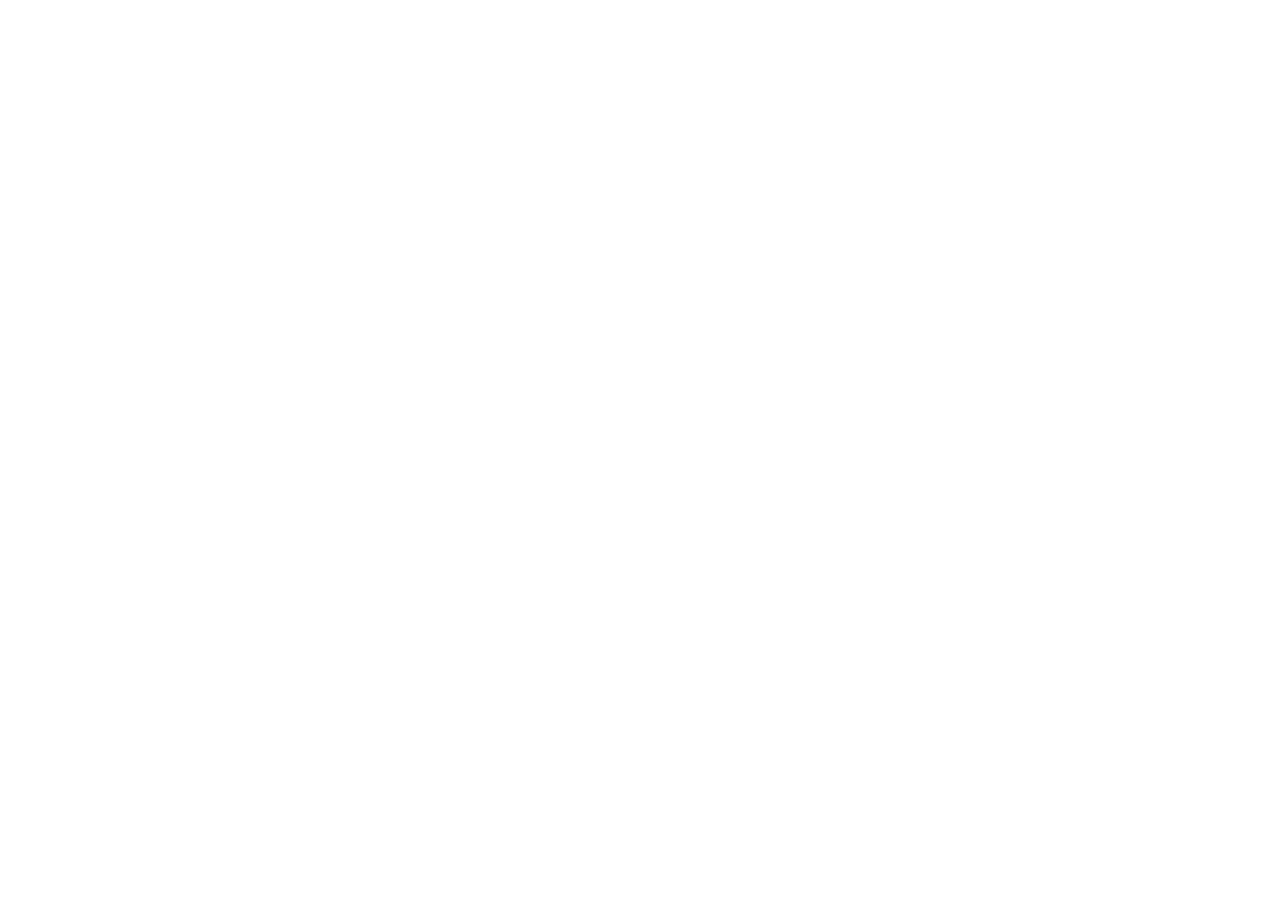
==== WebContent/register.html @ 518d8030 "set up index.html and basic login.html" ====
<!DOCTYPE html>
<html>
<head>
<meta charset="UTF-8">
<title>Netrade</title>
<meta name="viewport" content="width=device-width, initial-scale=1, user-scalable=yes">
<link href="css/login.css" rel="stylesheet" type="text/css">
<link href='https://fonts.googleapis.com/css?family=Nunito' rel='stylesheet' type='text/css'>
<script src="https://ajax.googleapis.com/ajax/libs/jquery/2.1.3/jquery.min.js"></script>
<script language="javascript" type="text/javascript" src="./js/login.js"></script>
</head>
<body>
</body>
</html>
---- WebContent/css/login.css ----
*, *:before, *:after {
  box-sizing: border-box;
  margin: 0;
  padding: 0;
}

html, body {
  font-size: 62.5%;
  height: 100%;
  overflow: hidden;
}
@media (max-width: 768px) {
  html, body {
    font-size: 50%;
  }
}

svg {
  display: inline-block;
  width: 2rem;
  height: 2rem;
  overflow: visible;
}

.svg-icon path {
  stroke: rgba(255, 255, 255, 0.9);
  fill: none;
  stroke-width: 1;
}

input, button {
  outline: none;
  border: none;
}

.cont {
  position: relative;
  height: 100%;
  background-image: url("../img/login.jpg");
  background-size: 100%;
  background-repeat: no-repeat;
  overflow: auto;
  font-family: "Open Sans", Helvetica, Arial, sans-serif;
}

.demo {
  position: absolute;
  top: 50%;
  left: 50%;
  margin-left: -15rem;
  margin-top: -26.5rem;
  width: 30rem;
  height: 53rem;
  overflow: hidden;
}

.login {
  position: relative;
  height: 100%;
  background: -webkit-linear-gradient(top, rgba(146, 135, 187, 0.8) 0%, rgba(0, 0, 0, 0.6) 100%);
  background: linear-gradient(to bottom, rgba(146, 135, 187, 0.8) 0%, rgba(0, 0, 0, 0.6) 100%);
  -webkit-transition: opacity 0.1s, -webkit-transform 0.3s cubic-bezier(0.17, -0.65, 0.665, 1.25);
  transition: opacity 0.1s, -webkit-transform 0.3s cubic-bezier(0.17, -0.65, 0.665, 1.25);
  transition: opacity 0.1s, transform 0.3s cubic-bezier(0.17, -0.65, 0.665, 1.25);
  transition: opacity 0.1s, transform 0.3s cubic-bezier(0.17, -0.65, 0.665, 1.25), -webkit-transform 0.3s cubic-bezier(0.17, -0.65, 0.665, 1.25);
  -webkit-transform: scale(1);
          transform: scale(1);
}
.login.inactive {
  opacity: 0;
  -webkit-transform: scale(1.1);
          transform: scale(1.1);
}
.login__logo {
	padding-top: 110px;
	text-align: center;
}
.login__logo img {
	width: 70%;
}
.login__form {
  position: absolute;
  top: 50%;
  left: 0;
  width: 100%;
  height: 50%;
  padding: 1.5rem 2.5rem;
  text-align: center;
}
.login__row {
  height: 5rem;
  padding-top: 1rem;
  border-bottom: 1px solid rgba(255, 255, 255, 0.2);
}
.login__icon {
  margin-bottom: -0.4rem;
  margin-right: 0.5rem;
}
.login__icon.name path {
  stroke-dasharray: 73.50196075439453;
  stroke-dashoffset: 73.50196075439453;
  -webkit-animation: animatePath 2s 0.5s forwards;
          animation: animatePath 2s 0.5s forwards;
}
.login__icon.pass path {
  stroke-dasharray: 92.10662841796875;
  stroke-dashoffset: 92.10662841796875;
  -webkit-animation: animatePath 2s 0.5s forwards;
          animation: animatePath 2s 0.5s forwards;
}
.login__input {
  display: inline-block;
  width: 22rem;
  height: 100%;
  padding-left: 1.5rem;
  font-size: 1.5rem;
  background: transparent;
  color: #FDFCFD;
}
.login__submit {
  position: relative;
  width: 100%;
  height: 4rem;
  margin: 5rem 0 2.2rem;
  color: rgba(255, 255, 255, 0.8);
  background: #FF3366;
  font-size: 1.5rem;
  border-radius: 3rem;
  cursor: pointer;
  overflow: hidden;
  -webkit-transition: width 0.3s 0.15s, font-size 0.1s 0.15s;
  transition: width 0.3s 0.15s, font-size 0.1s 0.15s;
}
.login__submit:after {
  content: "";
  position: absolute;
  top: 50%;
  left: 50%;
  margin-left: -1.5rem;
  margin-top: -1.5rem;
  width: 3rem;
  height: 3rem;
  border: 2px dotted #fff;
  border-radius: 50%;
  border-left: none;
  border-bottom: none;
  -webkit-transition: opacity 0.1s 0.4s;
  transition: opacity 0.1s 0.4s;
  opacity: 0;
}
.login__submit.processing {
  width: 4rem;
  font-size: 0;
}
.login__submit.processing:after {
  opacity: 1;
  -webkit-animation: rotate 0.5s 0.4s infinite linear;
          animation: rotate 0.5s 0.4s infinite linear;
}
.login__submit.success {
  -webkit-transition: opacity 0.1s 0.3s, background-color 0.1s 0.3s, -webkit-transform 0.3s 0.1s ease-out;
  transition: opacity 0.1s 0.3s, background-color 0.1s 0.3s, -webkit-transform 0.3s 0.1s ease-out;
  transition: transform 0.3s 0.1s ease-out, opacity 0.1s 0.3s, background-color 0.1s 0.3s;
  transition: transform 0.3s 0.1s ease-out, opacity 0.1s 0.3s, background-color 0.1s 0.3s, -webkit-transform 0.3s 0.1s ease-out;
  -webkit-transform: scale(30);
          transform: scale(30);
  opacity: 0.9;
}
.login__submit.success:after {
  -webkit-transition: opacity 0.1s 0s;
  transition: opacity 0.1s 0s;
  opacity: 0;
  -webkit-animation: none;
          animation: none;
}
.login__signup {
  font-size: 1.2rem;
  color: #ABA8AE;
}
.login__signup a {
  color: #fff;
  text-decoration: none;
}
.login__signup a:hover {
	border-bottom: 1px solid #fff;
}
.ripple {
  position: absolute;
  width: 15rem;
  height: 15rem;
  margin-left: -7.5rem;
  margin-top: -7.5rem;
  background: rgba(0, 0, 0, 0.4);
  -webkit-transform: scale(0);
          transform: scale(0);
  -webkit-animation: animRipple 0.4s;
          animation: animRipple 0.4s;
  border-radius: 50%;
}

@-webkit-keyframes animRipple {
  to {
    -webkit-transform: scale(3.5);
            transform: scale(3.5);
    opacity: 0;
  }
}

@keyframes animRipple {
  to {
    -webkit-transform: scale(3.5);
            transform: scale(3.5);
    opacity: 0;
  }
}
@-webkit-keyframes rotate {
  to {
    -webkit-transform: rotate(360deg);
            transform: rotate(360deg);
  }
}
@keyframes rotate {
  to {
    -webkit-transform: rotate(360deg);
            transform: rotate(360deg);
  }
}
@-webkit-keyframes animatePath {
  to {
    stroke-dashoffset: 0;
  }
}
@keyframes animatePath {
  to {
    stroke-dashoffset: 0;
  }
}
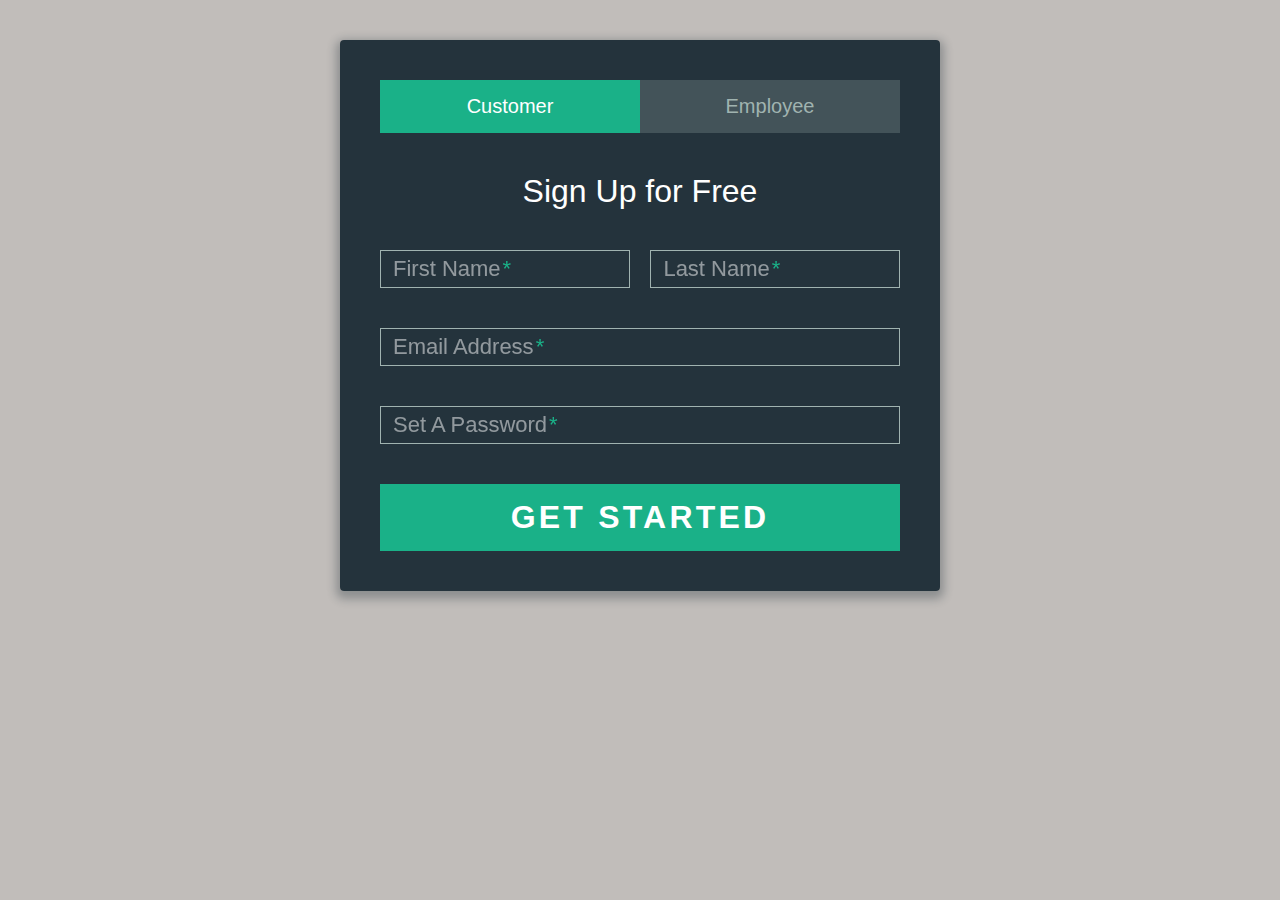
==== commit b3abb2a0: "create basic structure" ====
--- a/WebContent/register.html
+++ b/WebContent/register.html
@@ -4,11 +4,90 @@
 <meta charset="UTF-8">
 <title>Netrade</title>
 <meta name="viewport" content="width=device-width, initial-scale=1, user-scalable=yes">
-<link href="css/login.css" rel="stylesheet" type="text/css">
+<link href="css/register.css" rel="stylesheet" type="text/css">
 <link href='https://fonts.googleapis.com/css?family=Nunito' rel='stylesheet' type='text/css'>
 <script src="https://ajax.googleapis.com/ajax/libs/jquery/2.1.3/jquery.min.js"></script>
-<script language="javascript" type="text/javascript" src="./js/login.js"></script>
+<script language="javascript" type="text/javascript" src="js/register.js"></script>
 </head>
 <body>
+    <div class="form">
+      
+      <ul class="tab-group">
+        <li class="tab active"><a href="#signup">Customer</a></li>
+        <li class="tab"><a href="#login">Employee</a></li>
+      </ul>
+      
+      <div class="tab-content">
+        <div id="signup">   
+          <h1>Sign Up for Free</h1>
+          
+          <form action="/" method="post">
+          
+          <div class="top-row">
+            <div class="field-wrap">
+              <label>
+                First Name<span class="req">*</span>
+              </label>
+              <input type="text" required autocomplete="off" />
+            </div>
+        
+            <div class="field-wrap">
+              <label>
+                Last Name<span class="req">*</span>
+              </label>
+              <input type="text"required autocomplete="off"/>
+            </div>
+          </div>
+
+          <div class="field-wrap">
+            <label>
+              Email Address<span class="req">*</span>
+            </label>
+            <input type="email"required autocomplete="off"/>
+          </div>
+          
+          <div class="field-wrap">
+            <label>
+              Set A Password<span class="req">*</span>
+            </label>
+            <input type="password"required autocomplete="off"/>
+          </div>
+          
+          <button type="submit" class="button button-block"/>Get Started</button>
+          
+          </form>
+
+        </div>
+        
+        <div id="login">   
+          <h1>Welcome Back!</h1>
+          
+          <form action="/" method="post">
+          
+            <div class="field-wrap">
+            <label>
+              Email Address<span class="req">*</span>
+            </label>
+            <input type="email"required autocomplete="off"/>
+          </div>
+          
+          <div class="field-wrap">
+            <label>
+              Password<span class="req">*</span>
+            </label>
+            <input type="password"required autocomplete="off"/>
+          </div>
+          
+          <p class="forgot"><a href="#">Forgot Password?</a></p>
+          
+          <button class="button button-block"/>Log In</button>
+          
+          </form>
+
+        </div>
+        
+      </div><!-- tab-content -->
+      
+</div> <!-- /form -->
 </body>
 </html>--- a/WebContent/css/register.css
+++ b/WebContent/css/register.css
@@ -0,0 +1,178 @@
+*, *:before, *:after {
+  box-sizing: border-box;
+}
+
+html {
+  overflow-y: scroll;
+}
+
+body {
+  background: #c1bdba;
+  font-family: 'Titillium Web', sans-serif;
+}
+
+a {
+  text-decoration: none;
+  color: #1ab188;
+  -webkit-transition: .5s ease;
+  transition: .5s ease;
+}
+a:hover {
+  color: #179b77;
+}
+
+.form {
+  background: rgba(19, 35, 47, 0.9);
+  padding: 40px;
+  max-width: 600px;
+  margin: 40px auto;
+  border-radius: 4px;
+  box-shadow: 0 4px 10px 4px rgba(19, 35, 47, 0.3);
+}
+
+.tab-group {
+  list-style: none;
+  padding: 0;
+  margin: 0 0 40px 0;
+}
+.tab-group:after {
+  content: "";
+  display: table;
+  clear: both;
+}
+.tab-group li a {
+  display: block;
+  text-decoration: none;
+  padding: 15px;
+  background: rgba(160, 179, 176, 0.25);
+  color: #a0b3b0;
+  font-size: 20px;
+  float: left;
+  width: 50%;
+  text-align: center;
+  cursor: pointer;
+  -webkit-transition: .5s ease;
+  transition: .5s ease;
+}
+.tab-group li a:hover {
+  background: #179b77;
+  color: #ffffff;
+}
+.tab-group .active a {
+  background: #1ab188;
+  color: #ffffff;
+}
+
+.tab-content > div:last-child {
+  display: none;
+}
+
+h1 {
+  text-align: center;
+  color: #ffffff;
+  font-weight: 300;
+  margin: 0 0 40px;
+}
+
+label {
+  position: absolute;
+  -webkit-transform: translateY(6px);
+          transform: translateY(6px);
+  left: 13px;
+  color: rgba(255, 255, 255, 0.5);
+  -webkit-transition: all 0.25s ease;
+  transition: all 0.25s ease;
+  -webkit-backface-visibility: hidden;
+  pointer-events: none;
+  font-size: 22px;
+}
+label .req {
+  margin: 2px;
+  color: #1ab188;
+}
+
+label.active {
+  -webkit-transform: translateY(50px);
+          transform: translateY(50px);
+  left: 2px;
+  font-size: 14px;
+}
+label.active .req {
+  opacity: 0;
+}
+
+label.highlight {
+  color: #ffffff;
+}
+
+input, textarea {
+  font-size: 22px;
+  display: block;
+  width: 100%;
+  height: 100%;
+  padding: 5px 10px;
+  background: none;
+  background-image: none;
+  border: 1px solid #a0b3b0;
+  color: #ffffff;
+  border-radius: 0;
+  -webkit-transition: border-color .25s ease, box-shadow .25s ease;
+  transition: border-color .25s ease, box-shadow .25s ease;
+}
+input:focus, textarea:focus {
+  outline: 0;
+  border-color: #1ab188;
+}
+
+textarea {
+  border: 2px solid #a0b3b0;
+  resize: vertical;
+}
+
+.field-wrap {
+  position: relative;
+  margin-bottom: 40px;
+}
+
+.top-row:after {
+  content: "";
+  display: table;
+  clear: both;
+}
+.top-row > div {
+  float: left;
+  width: 48%;
+  margin-right: 4%;
+}
+.top-row > div:last-child {
+  margin: 0;
+}
+
+.button {
+  border: 0;
+  outline: none;
+  border-radius: 0;
+  padding: 15px 0;
+  font-size: 2rem;
+  font-weight: 600;
+  text-transform: uppercase;
+  letter-spacing: .1em;
+  background: #1ab188;
+  color: #ffffff;
+  -webkit-transition: all 0.5s ease;
+  transition: all 0.5s ease;
+  -webkit-appearance: none;
+}
+.button:hover, .button:focus {
+  background: #179b77;
+}
+
+.button-block {
+  display: block;
+  width: 100%;
+}
+
+.forgot {
+  margin-top: -20px;
+  text-align: right;
+}
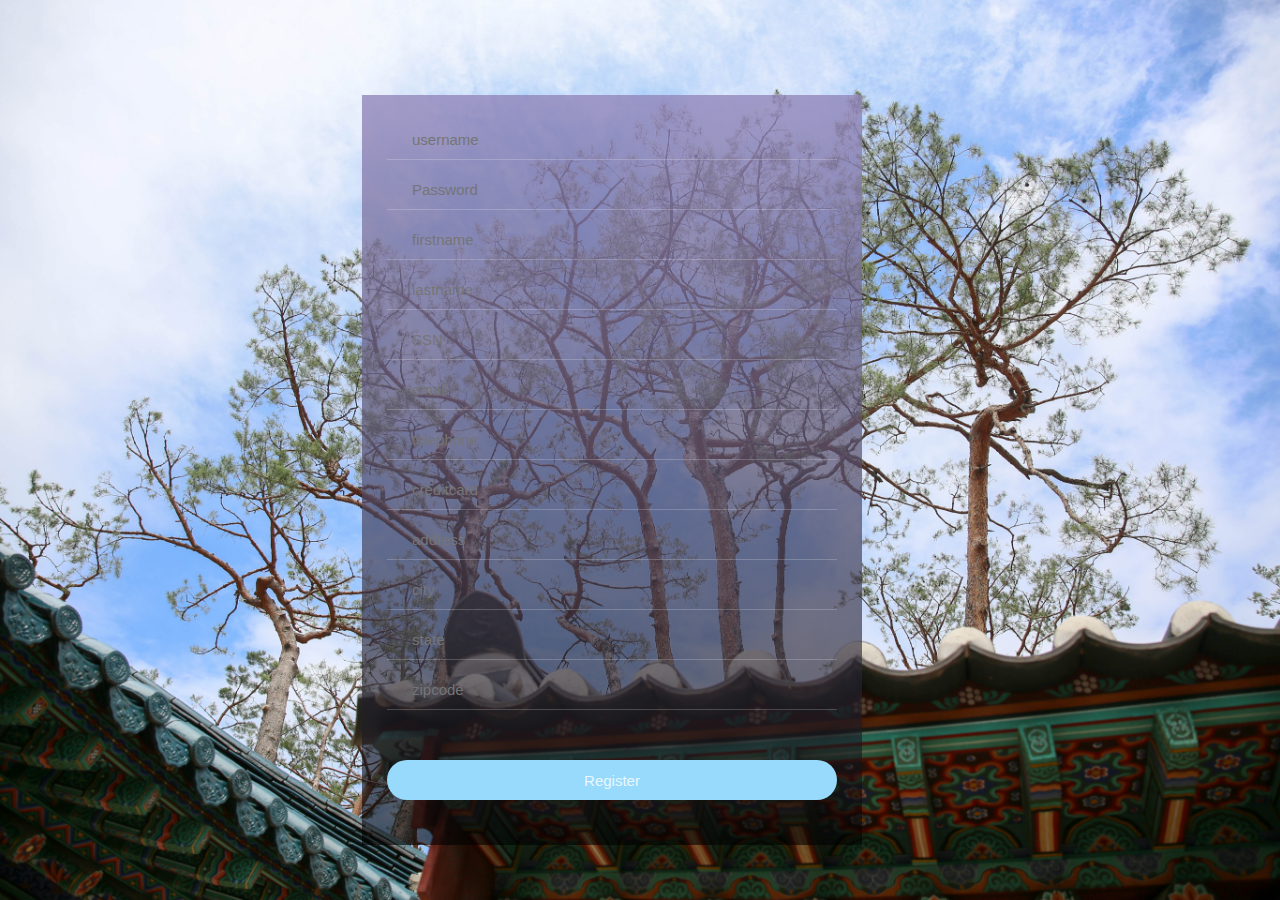
==== commit b2cbe574: "change the type of input in register page" ====
--- a/WebContent/register.html
+++ b/WebContent/register.html
@@ -2,92 +2,59 @@
 <html>
 <head>
 <meta charset="UTF-8">
-<title>Netrade</title>
-<meta name="viewport" content="width=device-width, initial-scale=1, user-scalable=yes">
+<title>Netrade -register</title>
 <link href="css/register.css" rel="stylesheet" type="text/css">
 <link href='https://fonts.googleapis.com/css?family=Nunito' rel='stylesheet' type='text/css'>
 <script src="https://ajax.googleapis.com/ajax/libs/jquery/2.1.3/jquery.min.js"></script>
 <script language="javascript" type="text/javascript" src="js/register.js"></script>
 </head>
 <body>
-    <div class="form">
-      
-      <ul class="tab-group">
-        <li class="tab active"><a href="#signup">Customer</a></li>
-        <li class="tab"><a href="#login">Employee</a></li>
-      </ul>
-      
-      <div class="tab-content">
-        <div id="signup">   
-          <h1>Sign Up for Free</h1>
-          
-          <form action="/" method="post">
-          
-          <div class="top-row">
-            <div class="field-wrap">
-              <label>
-                First Name<span class="req">*</span>
-              </label>
-              <input type="text" required autocomplete="off" />
-            </div>
-        
-            <div class="field-wrap">
-              <label>
-                Last Name<span class="req">*</span>
-              </label>
-              <input type="text"required autocomplete="off"/>
-            </div>
-          </div>
+  <div class="demo">
+    <div class="register">
+      <div class="register__form">
+        <div class="login__row">
+          <input type="text" class="login__input name" placeholder="username"/>
+        </div>
+        <div class="login__row">
+          <input type="password" class="login__input pass" placeholder="Password"/>
+        </div>
+        <div class="login__row">
+          <input type="text" class="login__input fn" placeholder="firstname"/>
+        </div>
+        <div class="login__row">
+          <input type="text" class="login__input ln" placeholder="lastname"/>
+        </div>
+        <div class="login__row">
+          <input type="text" class="login__input SSN" placeholder="SSN"/>
+        </div>
+        <div class="login__row">
+          <input type="email" class="login__input email" placeholder="email"/>
+        </div>
+        <div class="login__row">
+          <input type="tel" class="login__input tel" placeholder="telephone"/>
+        </div>
+        <div class="login__row">
+          <input type="text" class="login__input creditcard" placeholder="creditcard"/>
+        </div>
+        <!-- <div class="login__row">
+          <input type="text" class="login__input date" placeholder="date"/>
+        </div> -->
+        <div class="login__row">
+          <input type="text" class="login__input addr" placeholder="address"/>
+        </div>
+        <div class="login__row">
+          <input type="text" class="login__input city" placeholder="city"/>
+        </div>
+        <div class="login__row">
+          <input type="password" class="login__input state" placeholder="state"/>
+        </div>
+        <div class="login__row">
+          <input type="text" class="login__input zipcode" placeholder="zipcode"/>
+        </div>
+        <button type="submit" class="login__submit">Register</button>
+      </div>
+    </div>
+  </div>
 
-          <div class="field-wrap">
-            <label>
-              Email Address<span class="req">*</span>
-            </label>
-            <input type="email"required autocomplete="off"/>
-          </div>
-          
-          <div class="field-wrap">
-            <label>
-              Set A Password<span class="req">*</span>
-            </label>
-            <input type="password"required autocomplete="off"/>
-          </div>
-          
-          <button type="submit" class="button button-block"/>Get Started</button>
-          
-          </form>
-
-        </div>
-        
-        <div id="login">   
-          <h1>Welcome Back!</h1>
-          
-          <form action="/" method="post">
-          
-            <div class="field-wrap">
-            <label>
-              Email Address<span class="req">*</span>
-            </label>
-            <input type="email"required autocomplete="off"/>
-          </div>
-          
-          <div class="field-wrap">
-            <label>
-              Password<span class="req">*</span>
-            </label>
-            <input type="password"required autocomplete="off"/>
-          </div>
-          
-          <p class="forgot"><a href="#">Forgot Password?</a></p>
-          
-          <button class="button button-block"/>Log In</button>
-          
-          </form>
-
-        </div>
-        
-      </div><!-- tab-content -->
-      
-</div> <!-- /form -->
 </body>
-</html>+</html>
--- a/WebContent/css/register.css
+++ b/WebContent/css/register.css
@@ -1,178 +1,210 @@
 *, *:before, *:after {
   box-sizing: border-box;
-}
-
+  margin: 0;
+  padding: 0;
+}
 html {
-  overflow-y: scroll;
-}
-
-body {
-  background: #c1bdba;
-  font-family: 'Titillium Web', sans-serif;
-}
-
-a {
-  text-decoration: none;
-  color: #1ab188;
-  -webkit-transition: .5s ease;
-  transition: .5s ease;
-}
-a:hover {
-  color: #179b77;
-}
-
-.form {
-  background: rgba(19, 35, 47, 0.9);
-  padding: 40px;
-  max-width: 600px;
-  margin: 40px auto;
-  border-radius: 4px;
-  box-shadow: 0 4px 10px 4px rgba(19, 35, 47, 0.3);
-}
-
-.tab-group {
-  list-style: none;
-  padding: 0;
-  margin: 0 0 40px 0;
-}
-.tab-group:after {
+	background: url("../img/login.jpg") no-repeat center center fixed;
+	-webkit-background-size: cover;
+	-moz-background-size: cover;
+	-o-background-size: cover;
+	background-size: cover;
+}
+html, body {
+  font-size: 62.5%;
+  height: 100%;
+  overflow: hidden;
+}
+@media (max-width: 768px) {
+  html, body {
+    font-size: 50%;
+  }
+}
+
+svg {
+  display: inline-block;
+  width: 2rem;
+  height: 2rem;
+  overflow: visible;
+}
+
+.svg-icon path {
+  stroke: rgba(255, 255, 255, 0.9);
+  fill: none;
+  stroke-width: 1;
+}
+
+input, button {
+  outline: none;
+  border: none;
+}
+
+.cont {
+  position: relative;
+  height: 100%;
+  overflow: auto;
+  font-family: "Open Sans", Helvetica, Arial, sans-serif;
+}
+
+.demo {
+  position: absolute;
+  top: 40%;
+  left: 40%;
+  margin-left: -15rem;
+  margin-top: -26.5rem;
+  width: 50rem;
+  height: 75rem;
+  overflow: hidden;
+}
+
+.register {
+  position: relative;
+  height: 100%;
+  background: -webkit-linear-gradient(top, rgba(146, 135, 187, 0.8) 0%, rgba(0, 0, 0, 0.6) 100%);
+  background: linear-gradient(to bottom, rgba(146, 135, 187, 0.8) 0%, rgba(0, 0, 0, 0.6) 100%);
+  -webkit-transition: opacity 0.1s, -webkit-transform 0.3s cubic-bezier(0.17, -0.65, 0.665, 1.25);
+  transition: opacity 0.1s, -webkit-transform 0.3s cubic-bezier(0.17, -0.65, 0.665, 1.25);
+  transition: opacity 0.1s, transform 0.3s cubic-bezier(0.17, -0.65, 0.665, 1.25);
+  transition: opacity 0.1s, transform 0.3s cubic-bezier(0.17, -0.65, 0.665, 1.25), -webkit-transform 0.3s cubic-bezier(0.17, -0.65, 0.665, 1.25);
+  -webkit-transform: scale(1);
+          transform: scale(1);
+}
+.register.inactive {
+  opacity: 0;
+  -webkit-transform: scale(1.1);
+          transform: scale(1.1);
+}
+.register__form {
+  position: absolute;
+  left: 0;
+  width: 100%;
+  height: 60rem;
+  padding: 1.5rem 2.5rem;
+  text-align: center;
+}
+.login__row {
+  height: 5rem;
+  padding-top: 1rem;
+  border-bottom: 1px solid rgba(255, 255, 255, 0.2);
+}
+.login__icon {
+  margin-bottom: -0.4rem;
+  margin-right: 0.5rem;
+}
+.login__icon.name path {
+  stroke-dasharray: 73.50196075439453;
+  stroke-dashoffset: 73.50196075439453;
+  -webkit-animation: animatePath 2s 0.5s forwards;
+          animation: animatePath 2s 0.5s forwards;
+}
+.login__icon.pass path {
+  stroke-dasharray: 92.10662841796875;
+  stroke-dashoffset: 92.10662841796875;
+  -webkit-animation: animatePath 2s 0.5s forwards;
+          animation: animatePath 2s 0.5s forwards;
+}
+.login__input {
+  display: inline-block;
+  width: 40rem;
+  height: 100%;
+  font-size: 1.5rem;
+  background: transparent;
+  color: #FDFCFD;
+}
+login__input fn, login__input ln, login__input city, login__input state {
+  display: inline;
+}
+.login__submit {
+  position: relative;
+  width: 100%;
+  height: 4rem;
+  margin: 5rem 0 2.2rem;
+  color: rgba(255, 255, 255, 0.8);
+  background: #98dafc;
+  font-size: 1.5rem;
+  border-radius: 3rem;
+  cursor: pointer;
+  overflow: hidden;
+  -webkit-transition: width 0.3s 0.15s, font-size 0.1s 0.15s;
+  transition: width 0.3s 0.15s, font-size 0.1s 0.15s;
+}
+.login__submit:after {
   content: "";
-  display: table;
-  clear: both;
-}
-.tab-group li a {
-  display: block;
-  text-decoration: none;
-  padding: 15px;
-  background: rgba(160, 179, 176, 0.25);
-  color: #a0b3b0;
-  font-size: 20px;
-  float: left;
-  width: 50%;
-  text-align: center;
-  cursor: pointer;
-  -webkit-transition: .5s ease;
-  transition: .5s ease;
-}
-.tab-group li a:hover {
-  background: #179b77;
-  color: #ffffff;
-}
-.tab-group .active a {
-  background: #1ab188;
-  color: #ffffff;
-}
-
-.tab-content > div:last-child {
-  display: none;
-}
-
-h1 {
-  text-align: center;
-  color: #ffffff;
-  font-weight: 300;
-  margin: 0 0 40px;
-}
-
-label {
   position: absolute;
-  -webkit-transform: translateY(6px);
-          transform: translateY(6px);
-  left: 13px;
-  color: rgba(255, 255, 255, 0.5);
-  -webkit-transition: all 0.25s ease;
-  transition: all 0.25s ease;
-  -webkit-backface-visibility: hidden;
-  pointer-events: none;
-  font-size: 22px;
-}
-label .req {
-  margin: 2px;
-  color: #1ab188;
-}
-
-label.active {
-  -webkit-transform: translateY(50px);
-          transform: translateY(50px);
-  left: 2px;
-  font-size: 14px;
-}
-label.active .req {
+  top: 50%;
+  left: 50%;
+  margin-left: -1.5rem;
+  margin-top: -1.5rem;
+  width: 3rem;
+  height: 3rem;
+  border: 2px dotted #fff;
+  border-radius: 50%;
+  border-left: none;
+  border-bottom: none;
+  -webkit-transition: opacity 0.1s 0.4s;
+  transition: opacity 0.1s 0.4s;
   opacity: 0;
 }
-
-label.highlight {
-  color: #ffffff;
-}
-
-input, textarea {
-  font-size: 22px;
-  display: block;
-  width: 100%;
-  height: 100%;
-  padding: 5px 10px;
-  background: none;
-  background-image: none;
-  border: 1px solid #a0b3b0;
-  color: #ffffff;
-  border-radius: 0;
-  -webkit-transition: border-color .25s ease, box-shadow .25s ease;
-  transition: border-color .25s ease, box-shadow .25s ease;
-}
-input:focus, textarea:focus {
-  outline: 0;
-  border-color: #1ab188;
-}
-
-textarea {
-  border: 2px solid #a0b3b0;
-  resize: vertical;
-}
-
-.field-wrap {
-  position: relative;
-  margin-bottom: 40px;
-}
-
-.top-row:after {
-  content: "";
-  display: table;
-  clear: both;
-}
-.top-row > div {
-  float: left;
-  width: 48%;
-  margin-right: 4%;
-}
-.top-row > div:last-child {
-  margin: 0;
-}
-
-.button {
-  border: 0;
-  outline: none;
-  border-radius: 0;
-  padding: 15px 0;
-  font-size: 2rem;
-  font-weight: 600;
-  text-transform: uppercase;
-  letter-spacing: .1em;
-  background: #1ab188;
-  color: #ffffff;
-  -webkit-transition: all 0.5s ease;
-  transition: all 0.5s ease;
-  -webkit-appearance: none;
-}
-.button:hover, .button:focus {
-  background: #179b77;
-}
-
-.button-block {
-  display: block;
-  width: 100%;
-}
-
-.forgot {
-  margin-top: -20px;
-  text-align: right;
-}
+.login__submit.processing {
+  width: 4rem;
+  font-size: 0;
+}
+.login__submit.processing:after {
+  opacity: 1;
+  -webkit-animation: rotate 0.5s 0.4s infinite linear;
+          animation: rotate 0.5s 0.4s infinite linear;
+}
+.login__submit.success {
+  -webkit-transition: opacity 0.1s 0.3s, background-color 0.1s 0.3s, -webkit-transform 0.3s 0.1s ease-out;
+  transition: opacity 0.1s 0.3s, background-color 0.1s 0.3s, -webkit-transform 0.3s 0.1s ease-out;
+  transition: transform 0.3s 0.1s ease-out, opacity 0.1s 0.3s, background-color 0.1s 0.3s;
+  transition: transform 0.3s 0.1s ease-out, opacity 0.1s 0.3s, background-color 0.1s 0.3s, -webkit-transform 0.3s 0.1s ease-out;
+  -webkit-transform: scale(30);
+          transform: scale(30);
+  opacity: 0.9;
+}
+.login__submit.success:after {
+  -webkit-transition: opacity 0.1s 0s;
+  transition: opacity 0.1s 0s;
+  opacity: 0;
+  -webkit-animation: none;
+          animation: none;
+}
+
+@-webkit-keyframes animRipple {
+  to {
+    -webkit-transform: scale(3.5);
+            transform: scale(3.5);
+    opacity: 0;
+  }
+}
+
+@keyframes animRipple {
+  to {
+    -webkit-transform: scale(3.5);
+            transform: scale(3.5);
+    opacity: 0;
+  }
+}
+@-webkit-keyframes rotate {
+  to {
+    -webkit-transform: rotate(360deg);
+            transform: rotate(360deg);
+  }
+}
+@keyframes rotate {
+  to {
+    -webkit-transform: rotate(360deg);
+            transform: rotate(360deg);
+  }
+}
+@-webkit-keyframes animatePath {
+  to {
+    stroke-dashoffset: 0;
+  }
+}
+@keyframes animatePath {
+  to {
+    stroke-dashoffset: 0;
+  }
+}
